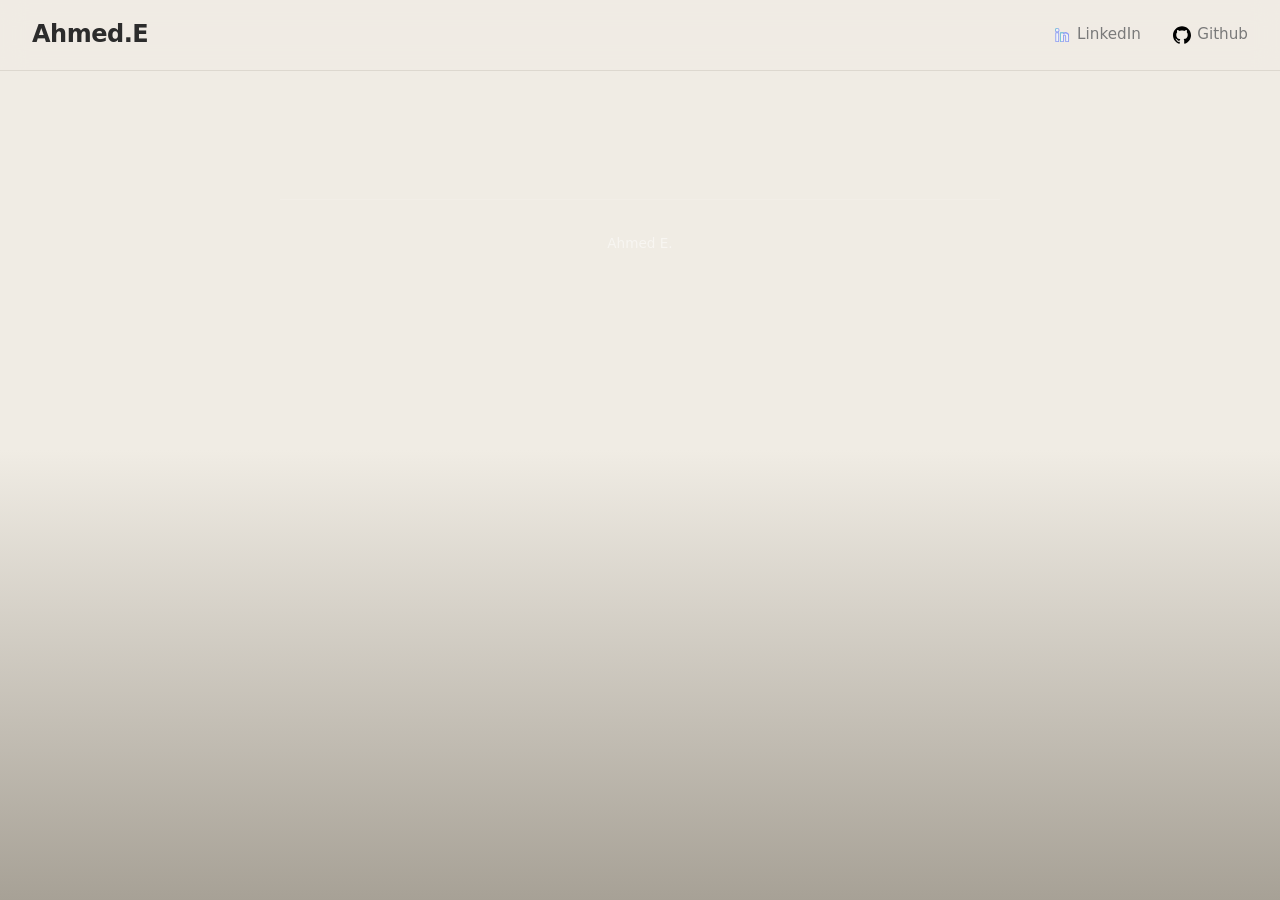
==== index.html @ 47aca627 "Modify index.html with new title and nav links Updated the title and added navigation links with ico" ====
<!DOCTYPE html>
<html lang="en">
<head>
  <meta charset="UTF-8">
  <meta name="viewport" content="width=device-width, initial-scale=1.0">
  <title>Ahmed E.</title>
  <link rel="stylesheet" href="stlyes.css">
</head>
<body>
  <nav>
    <a class="brand" href="/">Ahmed.E</a>
    <a class="nav-link" href="https://www.linkedin.com/in/ahmedelawad/">
      <img src="./resources/linkedin.svg" alt="LinkedIn" />
      LinkedIn
    </a>
    <a class="nav-link" href="https://github.com/Ahmed-Elawad">
      <img src="./resources/github.svg" alt="GitHub" />
      Github
    </a>
  </nav>
  <main>
    <section>
      <div></div>
    </section>
  </main>
  <footer>
    <p>Ahmed E.</p>
  </footer>
</body>
</html>
---- stlyes.css ----
/* Base overrides */
:root {
  --bg: #f0ece4;
  --bg-dark: #a7a196;
  --text: #2c2c2c;
  --text-muted: #7a7a7a;
  --accent: #4a4a4a;
  --accent-hover: #1a1a1a;
  --surface: #faf8f4;
  --border: #ddd8cf;
  --radius: 10px;
  --shadow: 0 2px 12px rgba(0, 0, 0, 0.06);
  --font: "Inter", "Segoe UI", system-ui, -apple-system, sans-serif;
}

* {
  margin: 0;
  padding: 0;
  box-sizing: border-box;
}

html {
  scroll-behavior: smooth;
}

body {
  font-family: var(--font);
  background: var(--bg);
  background-image: linear-gradient(to bottom, var(--bg) 50%, var(--bg-dark) 100%);
  background-attachment: fixed;
  color: var(--text);
  line-height: 1.7;
  min-height: 100vh;
}

a {
  color: var(--accent);
  transition: color 0.2s;
}

a:hover {
  color: var(--accent-hover);
}

/* Nav bar */
nav {
  position: sticky;
  top: 0;
  z-index: 10;
  background: rgba(240, 236, 228, 0.85);
  backdrop-filter: blur(12px);
  -webkit-backdrop-filter: blur(12px);
  border-bottom: 1px solid var(--border);
  padding: 0.9rem 2rem;
  display: flex;
  align-items: center;
  gap: 2rem;
}

nav .brand {
  font-size: 1.5rem;
  font-weight: 800;
  color: var(--text);
  text-decoration: none;
  margin-right: auto;
  letter-spacing: -0.02em;
}

nav a {
  text-decoration: none;
  font-weight: 500;
  color: var(--text-muted);
  font-size: 0.95rem;
  transition: color 0.2s;
}

nav a:hover {
  color: var(--text);
}

nav .nav-link {
  display: flex;
  align-items: center;
  gap: 0.4rem;
}

nav .nav-link img {
  width: 18px;
  height: 18px;
}

/* Main content */
main {
  max-width: 720px;
  margin: 0 auto;
  padding: 3rem 1.5rem;
}

main h2 {
  font-size: 1.6rem;
  font-weight: 700;
  margin-bottom: 1.5rem;
  letter-spacing: -0.01em;
}

/* Accordion posts */
details {
  background: var(--surface);
  border: 1px solid var(--border);
  border-radius: var(--radius);
  margin-bottom: 1rem;
  transition: box-shadow 0.2s, border-color 0.2s;
  overflow: hidden;
}

details:hover {
  border-color: #bbb5a8;
  box-shadow: var(--shadow);
}

details summary {
  cursor: pointer;
  padding: 1.1rem 1.4rem;
  display: flex;
  flex-wrap: wrap;
  align-items: baseline;
  gap: 0.6rem;
  list-style: none;
}

details summary::-webkit-details-marker {
  display: none;
}

details summary::before {
  content: "›";
  font-size: 1.2rem;
  font-weight: 700;
  color: var(--text-muted);
  transition: transform 0.2s;
  display: inline-block;
}

details[open] summary::before {
  transform: rotate(90deg);
}

details summary strong {
  font-size: 1.05rem;
}

details summary .blurb {
  color: var(--text-muted);
  font-size: 0.88rem;
}

details[open] summary {
  border-bottom: 1px solid var(--border);
}

details > p,
details > blockquote {
  padding: 0.8rem 1.4rem;
  color: var(--text-muted);
  line-height: 1.8;
}

details > p:first-of-type {
  padding-top: 1rem;
}

blockquote {
  border-left: 3px solid var(--accent);
  margin: 0.5rem 1.4rem;
  padding: 0.5rem 1rem;
  background: rgba(0, 0, 0, 0.03);
  border-radius: 0 var(--radius) var(--radius) 0;
}

code {
  background: rgba(0, 0, 0, 0.06);
  padding: 0.15em 0.4em;
  border-radius: 4px;
  font-size: 0.9em;
}

/* Footer */
footer {
  text-align: center;
  padding: 2rem 1.5rem;
  color: rgba(255, 255, 255, 0.5);
  font-size: 0.85rem;
  border-top: 1px solid rgba(255, 255, 255, 0.1);
  max-width: 720px;
  margin: 2rem auto 0;
}
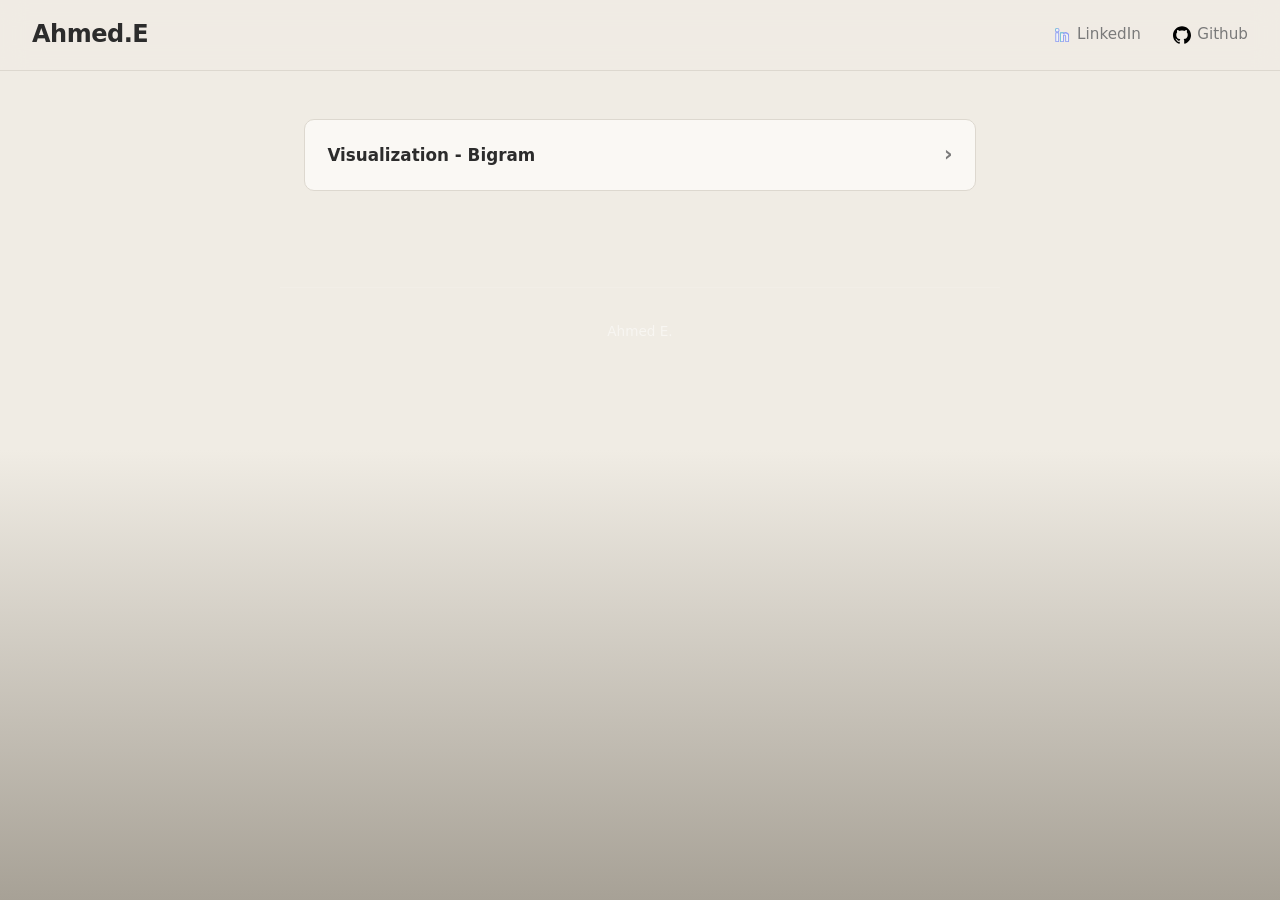
==== commit db75971e: "bigram page" ====
--- a/index.html
+++ b/index.html
@@ -4,7 +4,17 @@
   <meta charset="UTF-8">
   <meta name="viewport" content="width=device-width, initial-scale=1.0">
   <title>Ahmed E.</title>
-  <link rel="stylesheet" href="stlyes.css">
+  <link rel="stylesheet" href="styles.css">
+
+  <script>
+    !function(t,e){var o,n,p,r;e.__SV||(window.posthog=e,e._i=[],e.init=function(i,s,a){function g(t,e){var o=e.split(".");2==o.length&&(t=t[o[0]],e=o[1]),t[e]=function(){t.push([e].concat(Array.prototype.slice.call(arguments,0)))}}(p=t.createElement("script")).type="text/javascript",p.async=!0,p.src=s.api_host.replace(".i.posthog.com","-assets.i.posthog.com")+"/static/array.js",(r=t.getElementsByTagName("script")[0]).parentNode.insertBefore(p,r);var u=e;for(void 0!==a?u=e[a]=[]:a="posthog",u.people=u.people||[],u.toString=function(t){var e="posthog";return"posthog"!==a&&(e+="."+a),t||(e+=" (stub)"),e},u.people.toString=function(){return u.toString(1)+".people (stub)"},o="init capture register register_once register_for_session unregister opt_out_capturing has_opted_out_capturing opt_in_capturing reset isFeatureEnabled getFeatureFlag getFeatureFlagPayload reloadFeatureFlags group identify setPersonProperties setPersonPropertiesForFlags resetPersonPropertiesForFlags setGroupPropertiesForFlags resetGroupPropertiesForFlags resetGroups onFeatureFlags addFeatureFlagsHandler onSessionId getSurveys getActiveMatchingSurveys renderSurvey canRenderSurvey getNextSurveyStep".split(" "),n=0;n<o.length;n++)g(u,o[n]);e._i.push([i,s,a])},e.__SV=1)}(document,window.posthog||[]);
+    posthog.init('phc_mXG94u1m4ZeoJZ5b5hQVXTcjWkR4qEumdH9eSxo7KZz', {
+        api_host: 'https://localhost',
+        defaults: '2026-01-30'
+    })
+    posthog.capture('my_custom_event', { property: 'value' })
+</script>
+
 </head>
 <body>
   <nav>
@@ -20,7 +30,10 @@
   </nav>
   <main>
     <section>
-      <div></div>
+      <a class="entry" href="/pages/Viz/bigram_viz.html">
+        <strong>Visualization - Bigram</strong>
+        <span class="entry-arrow">›</span>
+      </a>
     </section>
   </main>
   <footer>
@@ -28,3 +41,5 @@
   </footer>
 </body>
 </html>
+
+
--- a/styles.css
+++ b/styles.css
@@ -0,0 +1,144 @@
+/* Base overrides */
+:root {
+  --bg: #f0ece4;
+  --bg-dark: #a7a196;
+  --text: #2c2c2c;
+  --text-muted: #7a7a7a;
+  --accent: #4a4a4a;
+  --accent-hover: #1a1a1a;
+  --surface: #faf8f4;
+  --border: #ddd8cf;
+  --radius: 10px;
+  --shadow: 0 2px 12px rgba(0, 0, 0, 0.06);
+  --font: "Inter", "Segoe UI", system-ui, -apple-system, sans-serif;
+}
+
+* {
+  margin: 0;
+  padding: 0;
+  box-sizing: border-box;
+}
+
+html {
+  scroll-behavior: smooth;
+}
+
+body {
+  font-family: var(--font);
+  background: var(--bg);
+  background-image: linear-gradient(to bottom, var(--bg) 50%, var(--bg-dark) 100%);
+  background-attachment: fixed;
+  color: var(--text);
+  line-height: 1.7;
+  min-height: 100vh;
+}
+
+a {
+  color: var(--accent);
+  transition: color 0.2s;
+}
+
+a:hover {
+  color: var(--accent-hover);
+}
+
+/* Nav bar */
+nav {
+  position: sticky;
+  top: 0;
+  z-index: 10;
+  background: rgba(240, 236, 228, 0.85);
+  backdrop-filter: blur(12px);
+  -webkit-backdrop-filter: blur(12px);
+  border-bottom: 1px solid var(--border);
+  padding: 0.9rem 2rem;
+  display: flex;
+  align-items: center;
+  gap: 2rem;
+}
+
+nav .brand {
+  font-size: 1.5rem;
+  font-weight: 800;
+  color: var(--text);
+  text-decoration: none;
+  margin-right: auto;
+  letter-spacing: -0.02em;
+}
+
+nav a {
+  text-decoration: none;
+  font-weight: 500;
+  color: var(--text-muted);
+  font-size: 0.95rem;
+  transition: color 0.2s;
+}
+
+nav a:hover {
+  color: var(--text);
+}
+
+nav .nav-link {
+  display: flex;
+  align-items: center;
+  gap: 0.4rem;
+}
+
+nav .nav-link img {
+  width: 18px;
+  height: 18px;
+}
+
+/* Main content */
+main {
+  max-width: 720px;
+  margin: 0 auto;
+  padding: 3rem 1.5rem;
+}
+
+/* Entry cards */
+.entry {
+  display: flex;
+  align-items: center;
+  justify-content: space-between;
+  background: var(--surface);
+  border: 1px solid var(--border);
+  border-radius: var(--radius);
+  padding: 1.1rem 1.4rem;
+  margin-bottom: 1rem;
+  text-decoration: none;
+  color: var(--text);
+  transition: box-shadow 0.2s, border-color 0.2s;
+}
+
+.entry:hover {
+  border-color: #bbb5a8;
+  box-shadow: var(--shadow);
+  color: var(--text);
+}
+
+.entry strong {
+  font-size: 1.05rem;
+}
+
+.entry-arrow {
+  font-size: 1.3rem;
+  font-weight: 700;
+  color: var(--text-muted);
+  transition: transform 0.2s;
+}
+
+.entry:hover .entry-arrow {
+  transform: translateX(3px);
+}
+
+/* Footer */
+footer {
+  text-align: center;
+  padding: 2rem 1.5rem;
+  color: rgba(255, 255, 255, 0.5);
+  font-size: 0.85rem;
+  border-top: 1px solid rgba(255, 255, 255, 0.1);
+  max-width: 720px;
+  margin: 2rem auto 0;
+}
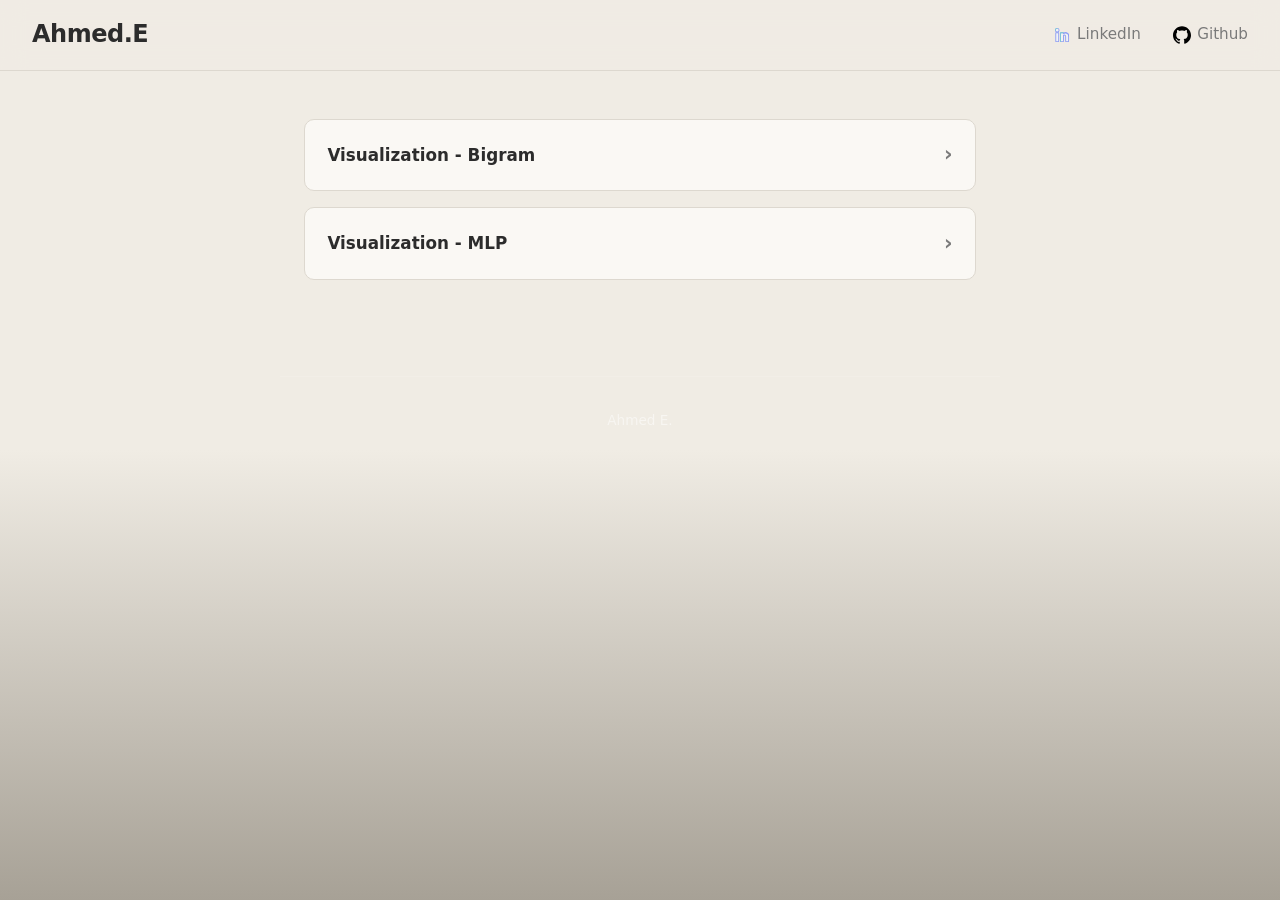
==== commit 552f80fe: "add mlp visualization page" ====
--- a/index.html
+++ b/index.html
@@ -5,16 +5,7 @@
   <meta name="viewport" content="width=device-width, initial-scale=1.0">
   <title>Ahmed E.</title>
   <link rel="stylesheet" href="styles.css">
-
-  <script>
-    !function(t,e){var o,n,p,r;e.__SV||(window.posthog=e,e._i=[],e.init=function(i,s,a){function g(t,e){var o=e.split(".");2==o.length&&(t=t[o[0]],e=o[1]),t[e]=function(){t.push([e].concat(Array.prototype.slice.call(arguments,0)))}}(p=t.createElement("script")).type="text/javascript",p.async=!0,p.src=s.api_host.replace(".i.posthog.com","-assets.i.posthog.com")+"/static/array.js",(r=t.getElementsByTagName("script")[0]).parentNode.insertBefore(p,r);var u=e;for(void 0!==a?u=e[a]=[]:a="posthog",u.people=u.people||[],u.toString=function(t){var e="posthog";return"posthog"!==a&&(e+="."+a),t||(e+=" (stub)"),e},u.people.toString=function(){return u.toString(1)+".people (stub)"},o="init capture register register_once register_for_session unregister opt_out_capturing has_opted_out_capturing opt_in_capturing reset isFeatureEnabled getFeatureFlag getFeatureFlagPayload reloadFeatureFlags group identify setPersonProperties setPersonPropertiesForFlags resetPersonPropertiesForFlags setGroupPropertiesForFlags resetGroupPropertiesForFlags resetGroups onFeatureFlags addFeatureFlagsHandler onSessionId getSurveys getActiveMatchingSurveys renderSurvey canRenderSurvey getNextSurveyStep".split(" "),n=0;n<o.length;n++)g(u,o[n]);e._i.push([i,s,a])},e.__SV=1)}(document,window.posthog||[]);
-    posthog.init('phc_mXG94u1m4ZeoJZ5b5hQVXTcjWkR4qEumdH9eSxo7KZz', {
-        api_host: 'https://localhost',
-        defaults: '2026-01-30'
-    })
-    posthog.capture('my_custom_event', { property: 'value' })
-</script>
-
+  <script defer src="/analytics.js"></script>
 </head>
 <body>
   <nav>
@@ -34,6 +25,10 @@
         <strong>Visualization - Bigram</strong>
         <span class="entry-arrow">›</span>
       </a>
+      <a class="entry" href="/pages/Viz/mlp_viz.html">
+        <strong>Visualization - MLP</strong>
+        <span class="entry-arrow">›</span>
+      </a>
     </section>
   </main>
   <footer>
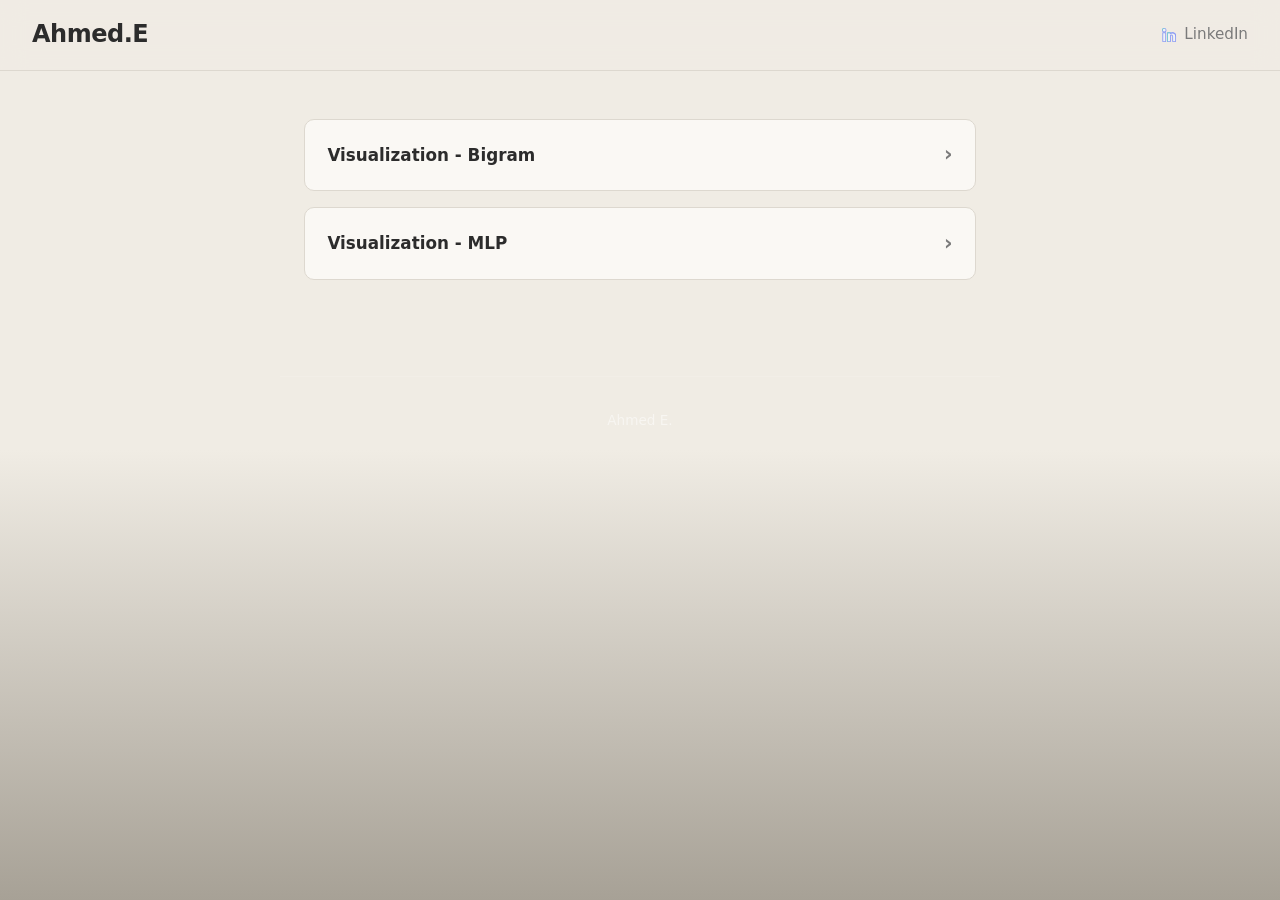
==== commit 89bff94c: "remove refs" ====
--- a/index.html
+++ b/index.html
@@ -13,10 +13,6 @@
     <a class="nav-link" href="https://www.linkedin.com/in/ahmedelawad/">
       <img src="./resources/linkedin.svg" alt="LinkedIn" />
       LinkedIn
-    </a>
-    <a class="nav-link" href="https://github.com/Ahmed-Elawad">
-      <img src="./resources/github.svg" alt="GitHub" />
-      Github
     </a>
   </nav>
   <main>
--- a/styles.css
+++ b/styles.css
@@ -132,6 +132,14 @@
   transform: translateX(3px);
 }
 
+@media (max-width: 600px) {
+  nav { padding: 0.7rem 1rem; gap: 1rem; }
+  nav .brand { font-size: 1.2rem; }
+  nav a { font-size: 0.85rem; }
+  nav .nav-link img { width: 16px; height: 16px; }
+  main { padding: 2rem 1rem; }
+}
+
 /* Footer */
 footer {
   text-align: center;
